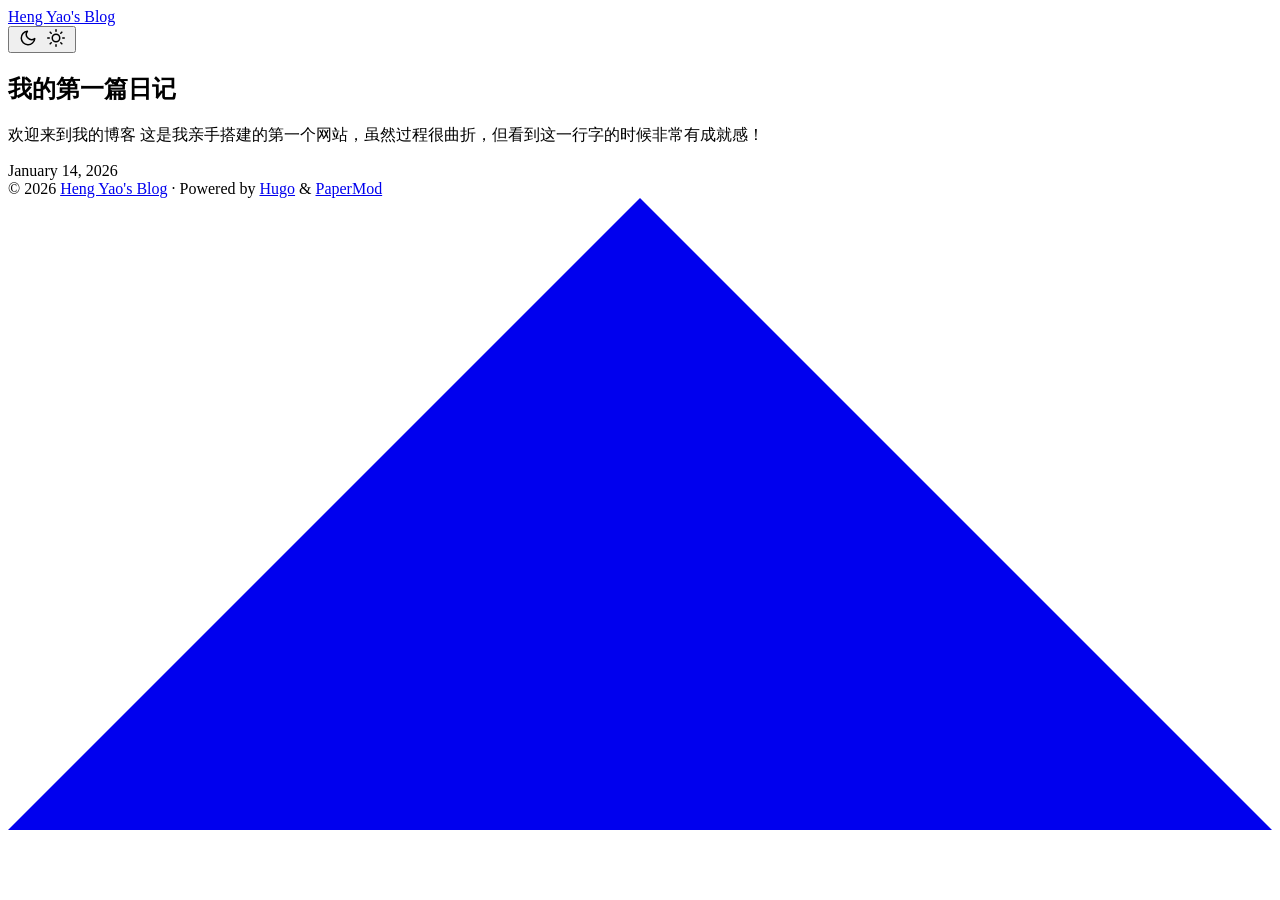
==== public/index.html @ d3e7c9cd "我的博客第一次上线" ====
<!DOCTYPE html>
<html lang="en" dir="auto" data-theme="auto">

<head>
	<meta name="generator" content="Hugo 0.154.5"><script src="/livereload.js?mindelay=10&amp;v=2&amp;port=1313&amp;path=livereload" data-no-instant defer></script><meta charset="utf-8">
<meta http-equiv="X-UA-Compatible" content="IE=edge">
<meta name="viewport" content="width=device-width, initial-scale=1, shrink-to-fit=no">
<meta name="robots" content="noindex, nofollow">
<title>Heng Yao&#39;s Blog</title>

<meta name="description" content="">
<meta name="author" content="">
<link rel="canonical" href="http://localhost:1313/">
<link crossorigin="anonymous" href="/assets/css/stylesheet.a29c24210eb31d9ce56f669c66a35c9c51b17376b7764e336a49af7dec914cf0.css" integrity="sha256-opwkIQ6zHZzlb2acZqNcnFGxc3a3dk4zakmvfeyRTPA=" rel="preload stylesheet" as="style">
<link rel="icon" href="http://localhost:1313/favicon.ico">
<link rel="icon" type="image/png" sizes="16x16" href="http://localhost:1313/favicon-16x16.png">
<link rel="icon" type="image/png" sizes="32x32" href="http://localhost:1313/favicon-32x32.png">
<link rel="apple-touch-icon" href="http://localhost:1313/apple-touch-icon.png">
<link rel="mask-icon" href="http://localhost:1313/safari-pinned-tab.svg">
<meta name="theme-color" content="#2e2e33">
<meta name="msapplication-TileColor" content="#2e2e33">
<link rel="alternate" type="application/rss+xml" href="http://localhost:1313/index.xml" title="rss">
<link rel="alternate" hreflang="en" href="http://localhost:1313/">
<noscript>
    <style>
        #theme-toggle,
        .top-link {
            display: none;
        }

    </style>
    <style>
        @media (prefers-color-scheme: dark) {
            :root {
                --theme: rgb(29, 30, 32);
                --entry: rgb(46, 46, 51);
                --primary: rgb(218, 218, 219);
                --secondary: rgb(155, 156, 157);
                --tertiary: rgb(65, 66, 68);
                --content: rgb(196, 196, 197);
                --code-block-bg: rgb(46, 46, 51);
                --code-bg: rgb(55, 56, 62);
                --border: rgb(51, 51, 51);
                color-scheme: dark;
            }

            .list {
                background: var(--theme);
            }

            .toc {
                background: var(--entry);
            }
        }

        @media (prefers-color-scheme: light) {
            .list::-webkit-scrollbar-thumb {
                border-color: var(--code-bg);
            }
        }

    </style>
</noscript>
<script>
    if (localStorage.getItem("pref-theme") === "dark") {
        document.querySelector("html").dataset.theme = 'dark';
    } else if (localStorage.getItem("pref-theme") === "light") {
       document.querySelector("html").dataset.theme = 'light';
    } else if (window.matchMedia('(prefers-color-scheme: dark)').matches) {
        document.querySelector("html").dataset.theme = 'dark';
    } else {
        document.querySelector("html").dataset.theme = 'light';
    }

</script>
</head>
<body class="list" id="top">
    <header class="header">
    <nav class="nav">
        <div class="logo">
            <a href="http://localhost:1313/" accesskey="h" title="Heng Yao&#39;s Blog (Alt + H)">Heng Yao&#39;s Blog</a>
            <div class="logo-switches">
                <button id="theme-toggle" accesskey="t" title="(Alt + T)" aria-label="Toggle theme">
                    <svg id="moon" xmlns="http://www.w3.org/2000/svg" width="24" height="18" viewBox="0 0 24 24"
                        fill="none" stroke="currentColor" stroke-width="2" stroke-linecap="round"
                        stroke-linejoin="round">
                        <path d="M21 12.79A9 9 0 1 1 11.21 3 7 7 0 0 0 21 12.79z"></path>
                    </svg>
                    <svg id="sun" xmlns="http://www.w3.org/2000/svg" width="24" height="18" viewBox="0 0 24 24"
                        fill="none" stroke="currentColor" stroke-width="2" stroke-linecap="round"
                        stroke-linejoin="round">
                        <circle cx="12" cy="12" r="5"></circle>
                        <line x1="12" y1="1" x2="12" y2="3"></line>
                        <line x1="12" y1="21" x2="12" y2="23"></line>
                        <line x1="4.22" y1="4.22" x2="5.64" y2="5.64"></line>
                        <line x1="18.36" y1="18.36" x2="19.78" y2="19.78"></line>
                        <line x1="1" y1="12" x2="3" y2="12"></line>
                        <line x1="21" y1="12" x2="23" y2="12"></line>
                        <line x1="4.22" y1="19.78" x2="5.64" y2="18.36"></line>
                        <line x1="18.36" y1="5.64" x2="19.78" y2="4.22"></line>
                    </svg>
                </button>
            </div>
        </div>
        <ul id="menu">
        </ul>
    </nav>
</header>
<main class="main"> 

<article class="first-entry"> 
  <header class="entry-header">
    <h2 class="entry-hint-parent">我的第一篇日记
    </h2>
  </header>
  <div class="entry-content">
    <p>欢迎来到我的博客 这是我亲手搭建的第一个网站，虽然过程很曲折，但看到这一行字的时候非常有成就感！
</p>
  </div>
  <footer class="entry-footer"><span title='2026-01-14 00:00:00 +0000 UTC'>January 14, 2026</span></footer>
  <a class="entry-link" aria-label="post link to 我的第一篇日记" href="http://localhost:1313/posts/my-diary/"></a>
</article>
    </main>
    
<footer class="footer">
        <span>&copy; 2026 <a href="http://localhost:1313/">Heng Yao&#39;s Blog</a></span> · 

    <span>
        Powered by
        <a href="https://gohugo.io/" rel="noopener noreferrer" target="_blank">Hugo</a> &
        <a href="https://github.com/adityatelange/hugo-PaperMod/" rel="noopener" target="_blank">PaperMod</a>
    </span>
</footer>
<a href="#top" aria-label="go to top" title="Go to Top (Alt + G)" class="top-link" id="top-link" accesskey="g">
    <svg xmlns="http://www.w3.org/2000/svg" viewBox="0 0 12 6" fill="currentColor">
        <path d="M12 6H0l6-6z" />
    </svg>
</a>

<script>
    let menu = document.getElementById('menu');
    if (menu) {
        
        const scrollPosition = localStorage.getItem("menu-scroll-position");
        if (scrollPosition) {
            menu.scrollLeft = parseInt(scrollPosition, 10);
        }
        
        menu.onscroll = function () {
            localStorage.setItem("menu-scroll-position", menu.scrollLeft);
        }
    }

    document.querySelectorAll('a[href^="#"]').forEach(anchor => {
        anchor.addEventListener("click", function (e) {
            e.preventDefault();
            var id = this.getAttribute("href").substr(1);
            if (!window.matchMedia('(prefers-reduced-motion: reduce)').matches) {
                document.querySelector(`[id='${decodeURIComponent(id)}']`).scrollIntoView({
                    behavior: "smooth"
                });
            } else {
                document.querySelector(`[id='${decodeURIComponent(id)}']`).scrollIntoView();
            }
            if (id === "top") {
                history.replaceState(null, null, " ");
            } else {
                history.pushState(null, null, `#${id}`);
            }
        });
    });

</script>
<script>
    var mybutton = document.getElementById("top-link");
    window.onscroll = function () {
        if (document.body.scrollTop > 800 || document.documentElement.scrollTop > 800) {
            mybutton.style.visibility = "visible";
            mybutton.style.opacity = "1";
        } else {
            mybutton.style.visibility = "hidden";
            mybutton.style.opacity = "0";
        }
    };

</script>
<script>
    document.getElementById("theme-toggle").addEventListener("click", () => {
        const html = document.querySelector("html");
        if (html.dataset.theme === "dark") {
            html.dataset.theme = 'light';
            localStorage.setItem("pref-theme", 'light');
        } else {
            html.dataset.theme = 'dark';
            localStorage.setItem("pref-theme", 'dark');
        }
    })

</script>
</body>

</html>
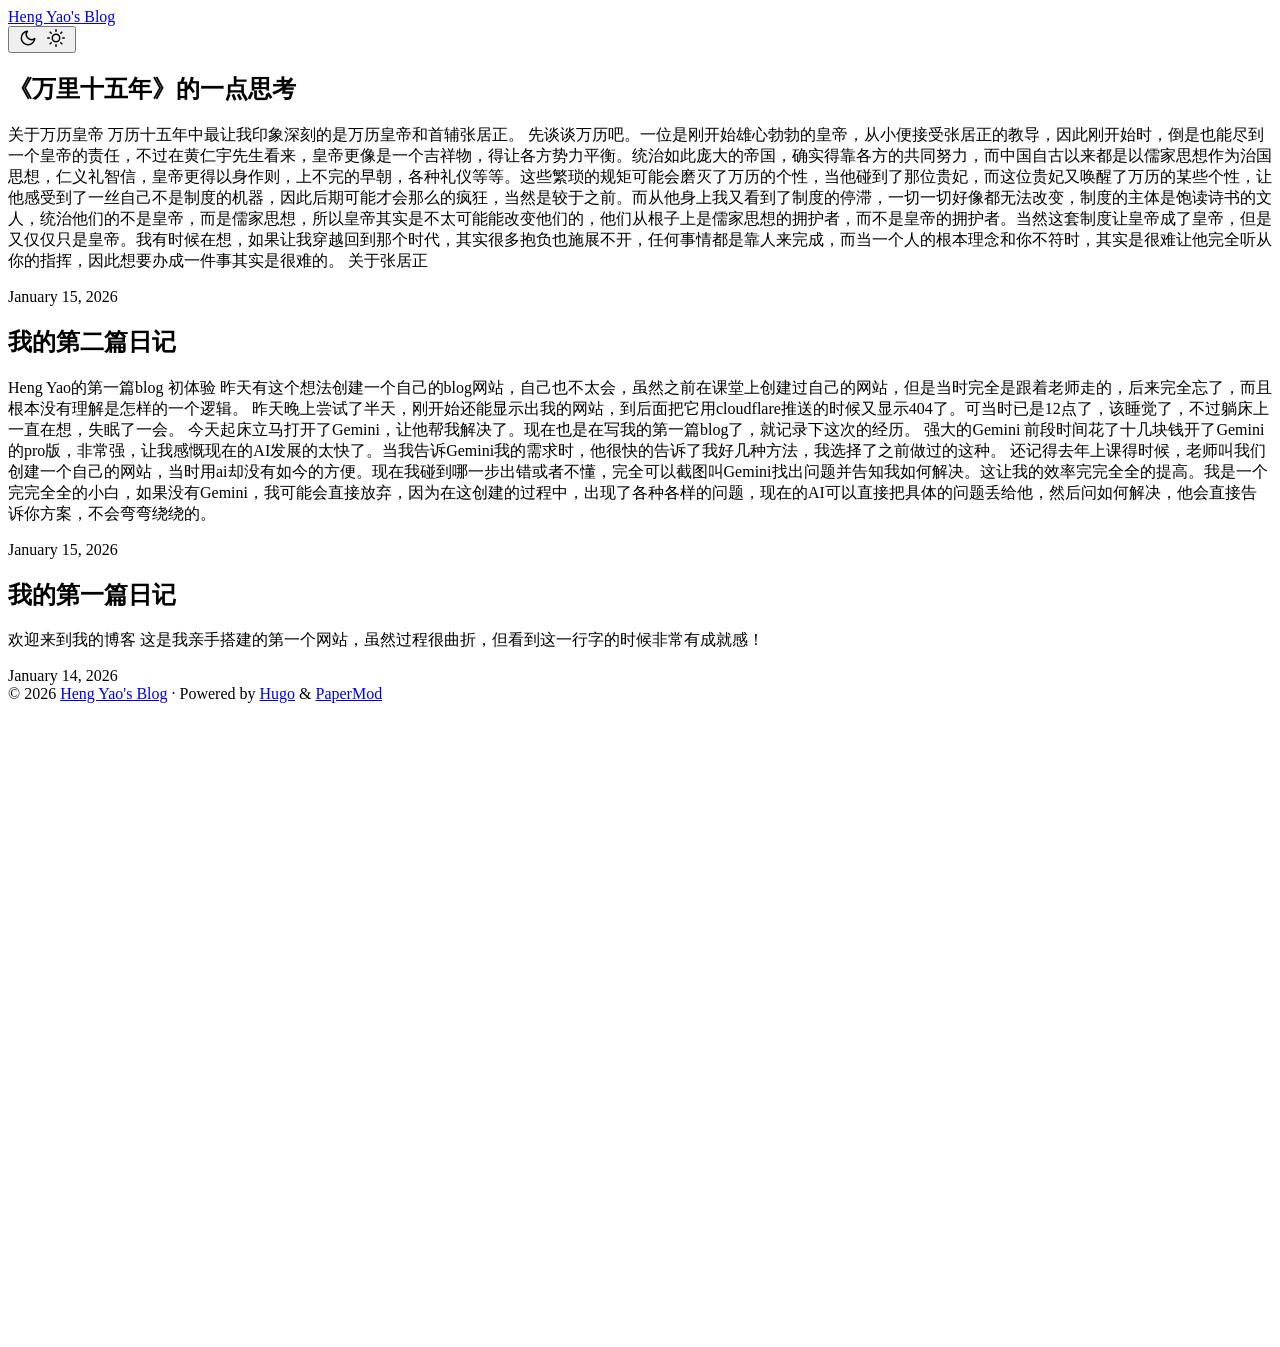
==== commit 5c9b30bd: "发布万历十五年读后感" ====
--- a/public/index.html
+++ b/public/index.html
@@ -110,6 +110,37 @@
 
 <article class="first-entry"> 
   <header class="entry-header">
+    <h2 class="entry-hint-parent">《万里十五年》的一点思考
+    </h2>
+  </header>
+  <div class="entry-content">
+    <p>关于万历皇帝 万历十五年中最让我印象深刻的是万历皇帝和首辅张居正。
+先谈谈万历吧。一位是刚开始雄心勃勃的皇帝，从小便接受张居正的教导，因此刚开始时，倒是也能尽到一个皇帝的责任，不过在黄仁宇先生看来，皇帝更像是一个吉祥物，得让各方势力平衡。统治如此庞大的帝国，确实得靠各方的共同努力，而中国自古以来都是以儒家思想作为治国思想，仁义礼智信，皇帝更得以身作则，上不完的早朝，各种礼仪等等。这些繁琐的规矩可能会磨灭了万历的个性，当他碰到了那位贵妃，而这位贵妃又唤醒了万历的某些个性，让他感受到了一丝自己不是制度的机器，因此后期可能才会那么的疯狂，当然是较于之前。而从他身上我又看到了制度的停滞，一切一切好像都无法改变，制度的主体是饱读诗书的文人，统治他们的不是皇帝，而是儒家思想，所以皇帝其实是不太可能能改变他们的，他们从根子上是儒家思想的拥护者，而不是皇帝的拥护者。当然这套制度让皇帝成了皇帝，但是又仅仅只是皇帝。我有时候在想，如果让我穿越回到那个时代，其实很多抱负也施展不开，任何事情都是靠人来完成，而当一个人的根本理念和你不符时，其实是很难让他完全听从你的指挥，因此想要办成一件事其实是很难的。
+关于张居正</p>
+  </div>
+  <footer class="entry-footer"><span title='2026-01-15 00:00:00 +0000 UTC'>January 15, 2026</span></footer>
+  <a class="entry-link" aria-label="post link to 《万里十五年》的一点思考" href="http://localhost:1313/posts/%E4%B8%87%E5%8E%86%E5%8D%81%E4%BA%94%E5%B9%B4%E8%AF%BB%E5%90%8E%E6%84%9F/"></a>
+</article>
+
+<article class="post-entry"> 
+  <header class="entry-header">
+    <h2 class="entry-hint-parent">我的第二篇日记
+    </h2>
+  </header>
+  <div class="entry-content">
+    <p>Heng Yao的第一篇blog 初体验 昨天有这个想法创建一个自己的blog网站，自己也不太会，虽然之前在课堂上创建过自己的网站，但是当时完全是跟着老师走的，后来完全忘了，而且根本没有理解是怎样的一个逻辑。
+昨天晚上尝试了半天，刚开始还能显示出我的网站，到后面把它用cloudflare推送的时候又显示404了。可当时已是12点了，该睡觉了，不过躺床上一直在想，失眠了一会。
+今天起床立马打开了Gemini，让他帮我解决了。现在也是在写我的第一篇blog了，就记录下这次的经历。
+强大的Gemini 前段时间花了十几块钱开了Gemini的pro版，非常强，让我感慨现在的AI发展的太快了。当我告诉Gemini我的需求时，他很快的告诉了我好几种方法，我选择了之前做过的这种。
+还记得去年上课得时候，老师叫我们创建一个自己的网站，当时用ai却没有如今的方便。现在我碰到哪一步出错或者不懂，完全可以截图叫Gemini找出问题并告知我如何解决。这让我的效率完完全全的提高。我是一个完完全全的小白，如果没有Gemini，我可能会直接放弃，因为在这创建的过程中，出现了各种各样的问题，现在的AI可以直接把具体的问题丢给他，然后问如何解决，他会直接告诉你方案，不会弯弯绕绕的。
+</p>
+  </div>
+  <footer class="entry-footer"><span title='2026-01-15 00:00:00 +0000 UTC'>January 15, 2026</span></footer>
+  <a class="entry-link" aria-label="post link to 我的第二篇日记" href="http://localhost:1313/posts/my-second-blog/"></a>
+</article>
+
+<article class="post-entry"> 
+  <header class="entry-header">
     <h2 class="entry-hint-parent">我的第一篇日记
     </h2>
   </header>
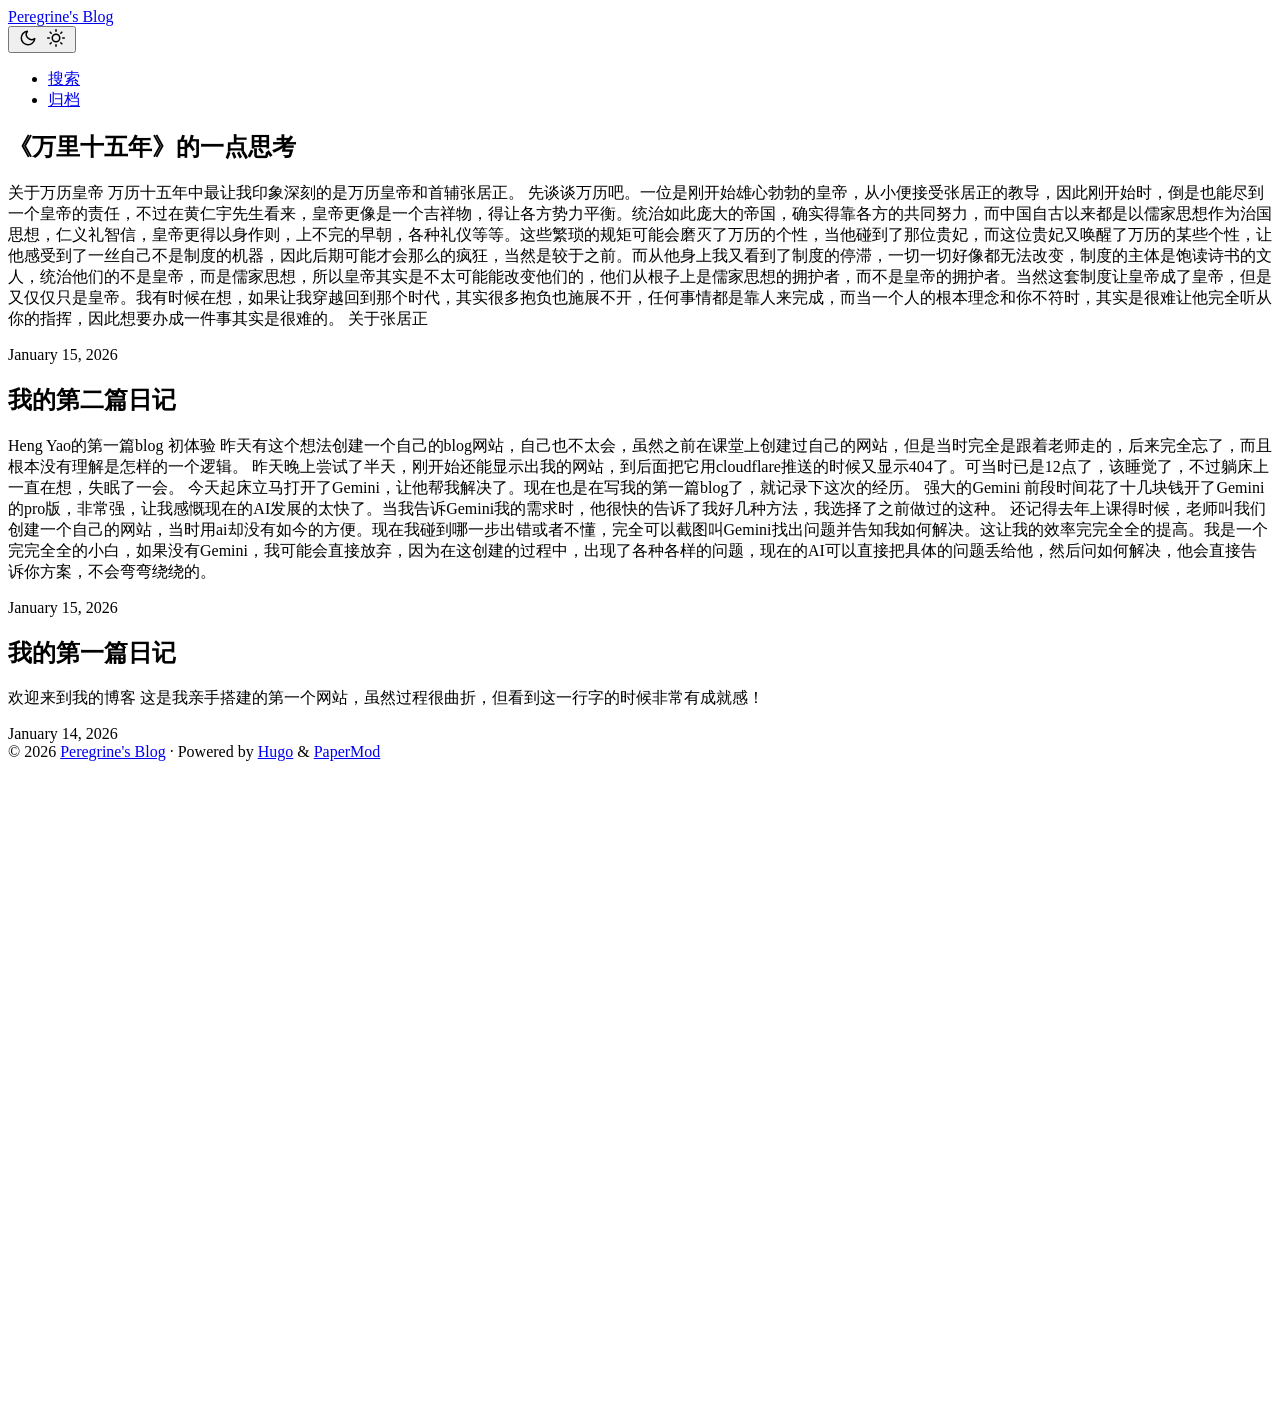
==== commit 3f546df9: "add menu icons" ====
--- a/public/index.html
+++ b/public/index.html
@@ -6,7 +6,7 @@
 <meta http-equiv="X-UA-Compatible" content="IE=edge">
 <meta name="viewport" content="width=device-width, initial-scale=1, shrink-to-fit=no">
 <meta name="robots" content="noindex, nofollow">
-<title>Heng Yao&#39;s Blog</title>
+<title>Peregrine&#39;s Blog</title>
 
 <meta name="description" content="">
 <meta name="author" content="">
@@ -78,7 +78,7 @@
     <header class="header">
     <nav class="nav">
         <div class="logo">
-            <a href="http://localhost:1313/" accesskey="h" title="Heng Yao&#39;s Blog (Alt + H)">Heng Yao&#39;s Blog</a>
+            <a href="http://localhost:1313/" accesskey="h" title="Peregrine&#39;s Blog (Alt + H)">Peregrine&#39;s Blog</a>
             <div class="logo-switches">
                 <button id="theme-toggle" accesskey="t" title="(Alt + T)" aria-label="Toggle theme">
                     <svg id="moon" xmlns="http://www.w3.org/2000/svg" width="24" height="18" viewBox="0 0 24 24"
@@ -103,6 +103,16 @@
             </div>
         </div>
         <ul id="menu">
+            <li>
+                <a href="http://localhost:1313/search" title="搜索">
+                    <span>搜索</span>
+                </a>
+            </li>
+            <li>
+                <a href="http://localhost:1313/archives" title="归档">
+                    <span>归档</span>
+                </a>
+            </li>
         </ul>
     </nav>
 </header>
@@ -154,7 +164,7 @@
     </main>
     
 <footer class="footer">
-        <span>&copy; 2026 <a href="http://localhost:1313/">Heng Yao&#39;s Blog</a></span> · 
+        <span>&copy; 2026 <a href="http://localhost:1313/">Peregrine&#39;s Blog</a></span> · 
 
     <span>
         Powered by
